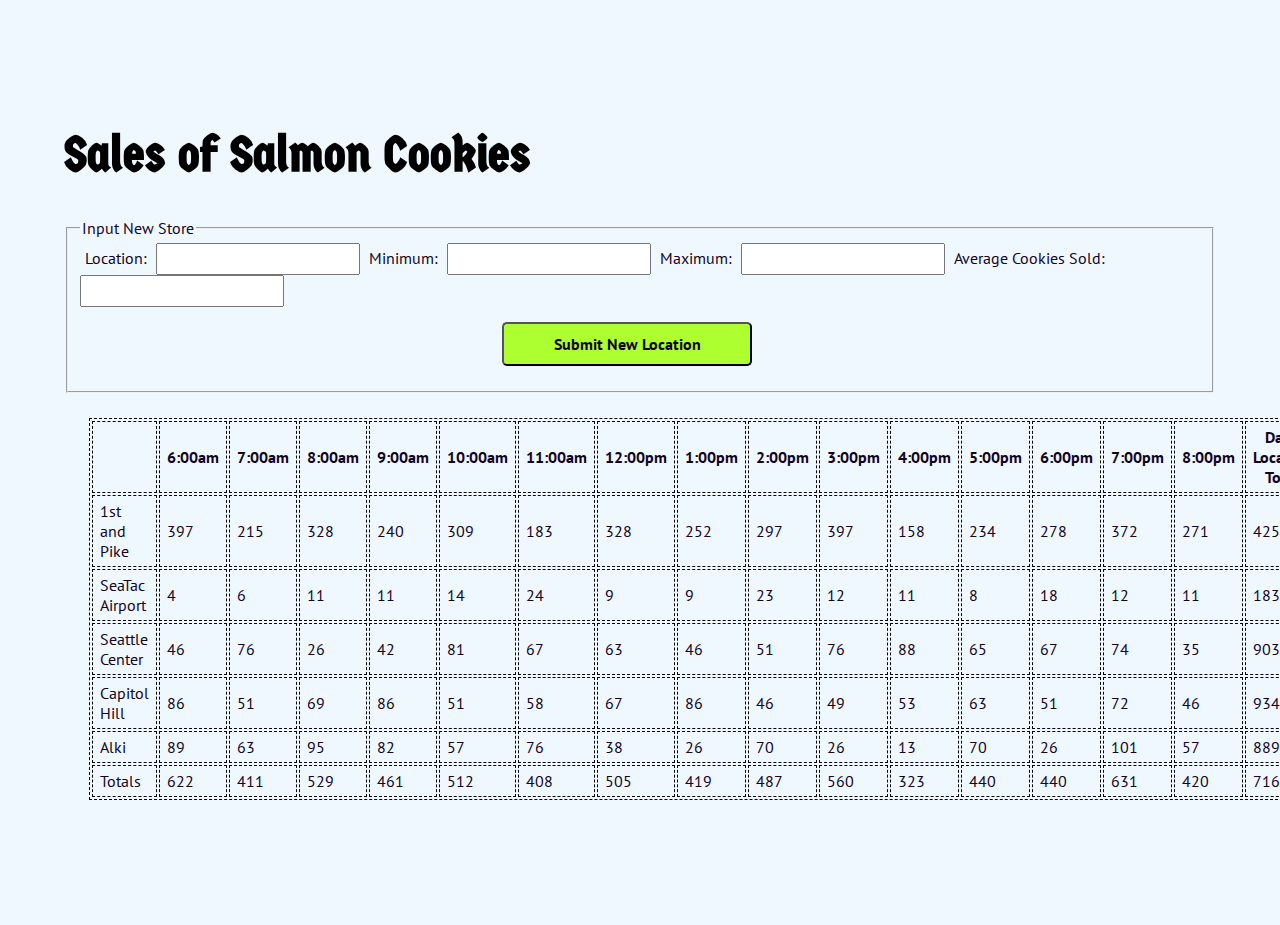
==== sales.html @ 281dab00 "Merge pull request #4 from jshin83/wed" ====
<!DOCTYPE html>

<html>
  <head>
    <title>Salmon Cookies</title>
    <link href="https://fonts.googleapis.com/css?family=Germania+One|PT+Sans|Cedarville+Cursive" rel="stylesheet">
    <link rel="stylesheet" type="text/css" href="./css/style.css">
  </head>
  <body>
    <header>
      <h1 class="main">Sales of Salmon Cookies</h1>
    </header>
    <main>
      <form id="new-store">
        <fieldset>
          <legend>Input New Store</legend>
          <label for="location">Location: </label>
          <input name="location" type="text" required />
  
          <label for="minimum">Minimum: </label>
          <input name="minimum" type="number" min="0" required/>
  
          <label for="maximum">Maximum: </label>
          <input name="maximum" type="number" min="0" required />
  
          <label for="averageCookies">Average Cookies Sold: </label>
          <input name="averageCookies" type="number" step=".01" min="0" required />
  
          <button id="submit">Submit New Location</button>
        </fieldset>
      </form>
      <div id="hidden">
      </div>
    </main>
    <footer>
    </footer>
    <script src="./js/app.js"></script>
  </body>
</html>
---- css/style.css ----
@import url('https://fonts.googleapis.com/css?family=Dancing+Script|Noto+Sans|Roboto+Slab');

.red {
  color: darkred;
  font-style: italic;
}

.highlights {
  color: rgb(7, 63, 7);
  font-weight: bold; 
  font-family: 'Noto Sans', 'Roboto Slab', serif;
}

.data {
  font-family: Arial, Helvetica, Verdana;
  color: rgb(60, 8, 102);
  font-size: 18px;
}

.text {
  color: darkblue;
  font-display: Georgia, Times;
}

.lined {
  text-decoration: underline;
}

.main {
  font-size: 50px;
}

body {
  margin: 125px 5%;
  background-color: aliceblue;
}

h1 {
  font-family: 'Germania One', cursive;
}

h2 {
  font-family: 'Dancing Script', cursive;
}

h3 {
  font-style: italic;
}
button {
  margin: 15px 40%;
  width: 250px;
  border-radius: 5px;
  padding: 10px;
  background-color: greenyellow;
  float: right;
  font-weight: 700;
}

input {
  padding: 5px;
  width: 190px;
  font-size: 16px;
}

label {
  margin: 5px;
}

ul, h3, div, ol, p, fieldset, button {
  font-family: 'PT Sans', sans-serif;
  font-size: 16px;
  color: rgb(17, 4, 34);
}

table, th, td {
  border: 1px dashed black;
  margin: 25px;
}

th, td {
  padding: 5px 7px;
}

footer {
  font-family: 'Cedarville Cursive', cursive;
}
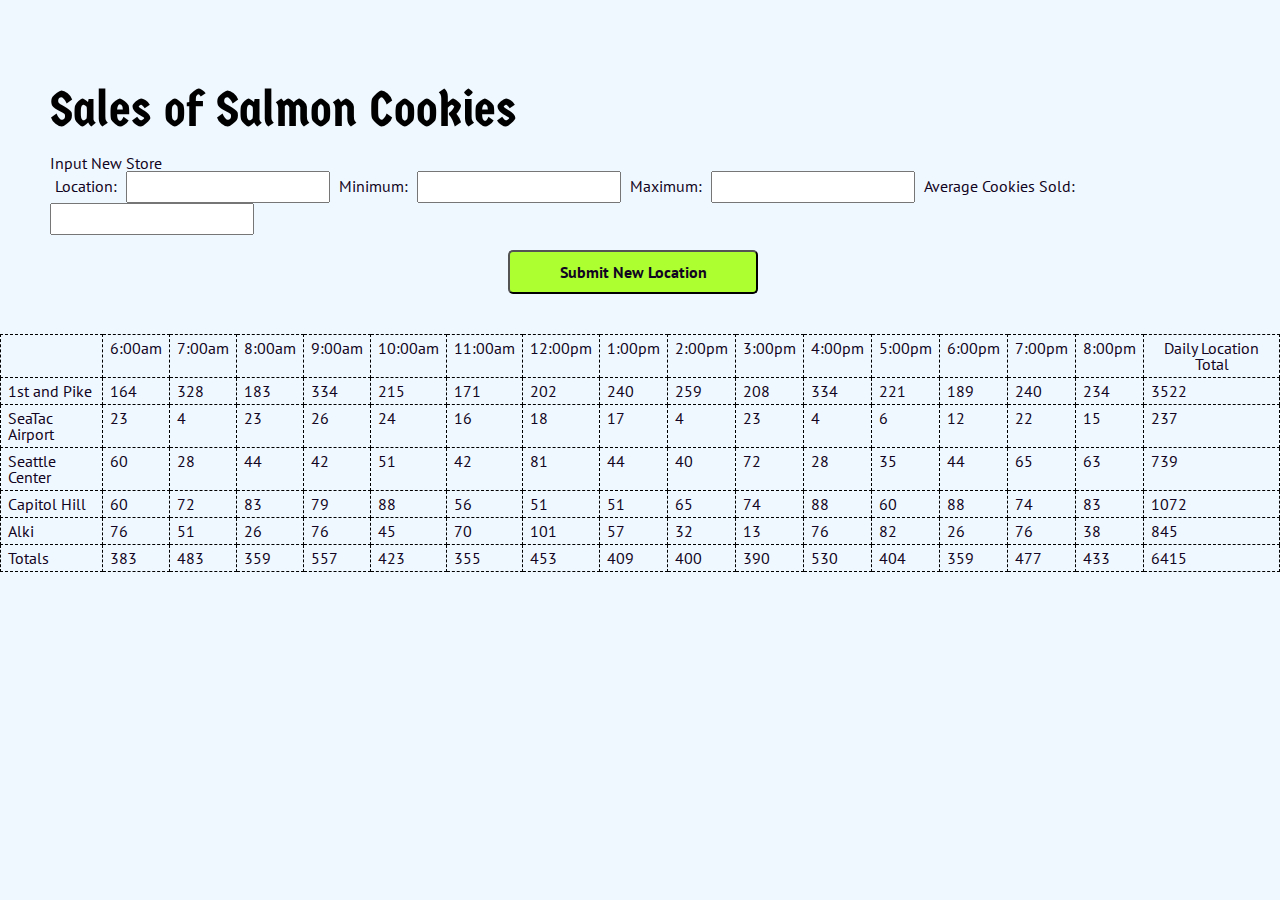
==== commit bea5b1ef: "modified css, added content to main page" ====
--- a/sales.html
+++ b/sales.html
@@ -4,6 +4,7 @@
   <head>
     <title>Salmon Cookies</title>
     <link href="https://fonts.googleapis.com/css?family=Germania+One|PT+Sans|Cedarville+Cursive" rel="stylesheet">
+    <link rel="stylesheet" type="text/css" href="./css/reset.css">
     <link rel="stylesheet" type="text/css" href="./css/style.css">
   </head>
   <body>
@@ -32,8 +33,7 @@
       <div id="hidden">
       </div>
     </main>
-    <footer>
-    </footer>
+
     <script src="./js/app.js"></script>
   </body>
 </html>--- a/css/style.css
+++ b/css/style.css
@@ -20,6 +20,8 @@
 .text {
   color: darkblue;
   font-display: Georgia, Times;
+  margin: 0 auto;
+  font-size: 25px;
 }
 
 .lined {
@@ -28,15 +30,26 @@
 
 .main {
   font-size: 50px;
+  margin: 0 50px;
+}
+
+.bold {
+  font-weight: 700;
 }
 
 body {
-  margin: 125px 5%;
+  display: block;
+  margin: 85px auto 0 auto;
   background-color: aliceblue;
+}
+
+fieldset {
+  margin: 20px 50px;
 }
 
 h1 {
   font-family: 'Germania One', cursive;
+  font-size: 30px;
 }
 
 h2 {
@@ -46,6 +59,7 @@
 h3 {
   font-style: italic;
 }
+
 button {
   margin: 15px 40%;
   width: 250px;
@@ -74,7 +88,7 @@
 
 table, th, td {
   border: 1px dashed black;
-  margin: 25px;
+  margin: 25px auto;
 }
 
 th, td {
@@ -83,4 +97,31 @@
 
 footer {
   font-family: 'Cedarville Cursive', cursive;
+}
+
+nav {
+  text-align: center;
+}
+
+nav img {
+  width: 25%;
+}
+
+li {
+  list-style-type: none;
+}
+
+section {
+  margin: 0 200px;
+}
+
+.contact {
+  margin: 0; 
+}
+
+footer {
+  background-color: rgb(12, 12, 41);
+  color: rgb(165, 226, 228);
+  text-align: center;
+  padding: 40px;
 }